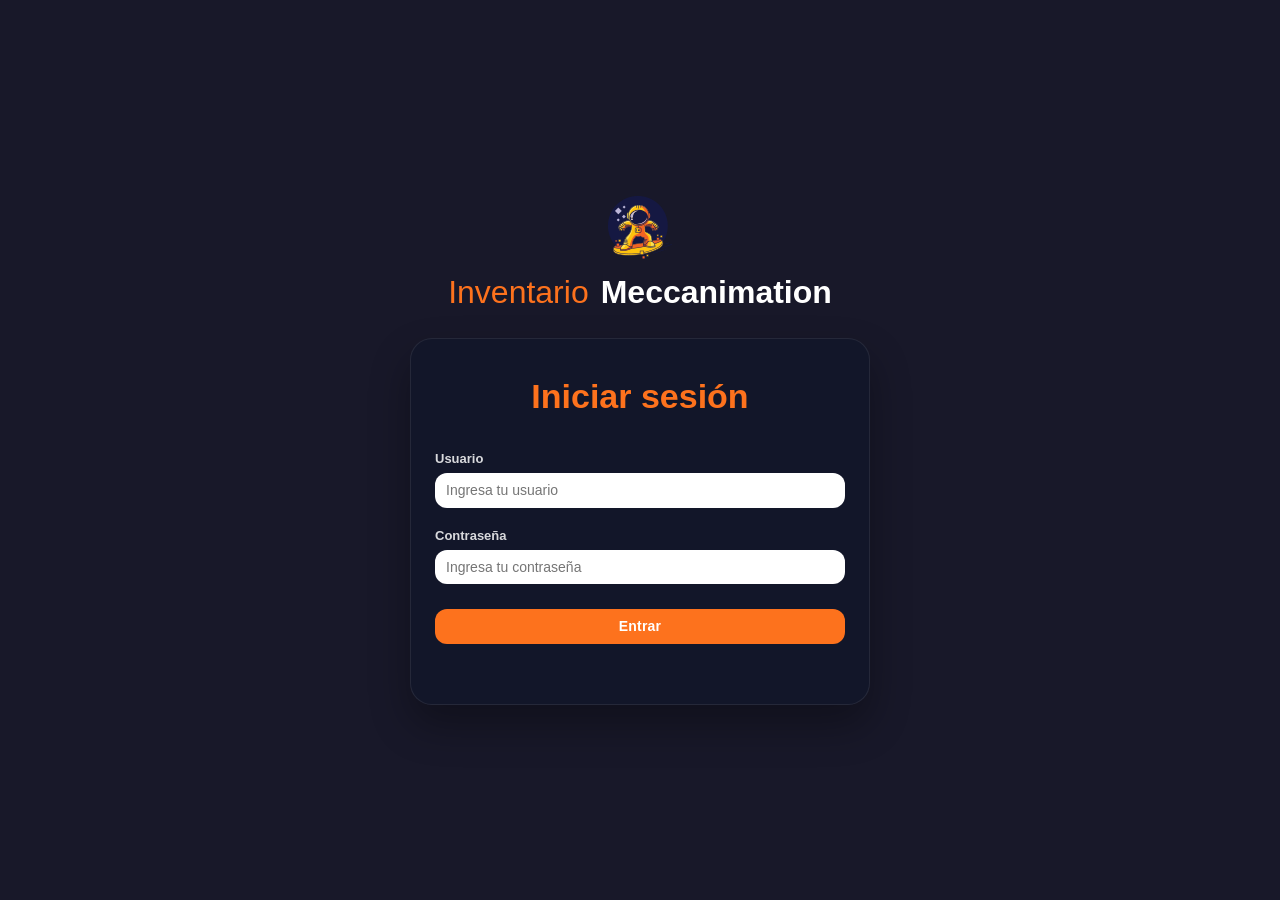
==== src/main/resources/public/index.html @ fa017c7d "sofhr" ====
<!DOCTYPE html>
<html lang="es">

<head>
    <meta charset="UTF-8">
    <meta name="viewport" content="width=device-width, initial-scale=1.0">
    <title>Inventario Meccanimation</title>
    <link rel="icon" type="image/png" href="css/img/favicon.png">


    <link rel="stylesheet" href="css/style.css">
    <link rel="stylesheet" href="css/normalize.css">
</head>

<body>

    <header class="cabecera">
        <h1>Inventario Meccanimation</h1>
    </header>
      <div class="usuario-info">
        <span id="usuario-saludo"></span>
        <button id="btn-logout" class="btn-eliminar">Cerrar sesion</button>
    </div>
</header>

    <!-- menu de inicio -->
<div id="vista-menu" class="vista">
    <h2>¿Que vamos a hacer?</h2>
    <div class="menu-opciones">
        <button class="nav-btn" onclick="cambiarVista('vista-inventario')"> Ver Inventario</button>
        <button class="nav-btn" onclick="cambiarVista('vista-auditoria')"> Hacer Inventario</button>
    </div>
</div>

<!-- boton para volver al menu, visible dentro de las otras vistas -->
<button id="btn-volver-menu" class="btn-volver oculto" onclick="cambiarVista('vista-menu')"> Menu</button>

    <div class="seccion-logo">
        <img src="css/img/favicon.png" alt="logo">
    </div>


 <div id="vista-inventario" class="vista oculto">

    <div class="seccion-acciones">
        <button id="btn-abrir-modal" class="btn-guardar">+ Agregar Producto</button>
    </div>

    <div class="seccion-busqueda"> 
    <input type="text" id="buscarProducto" placeholder="Buscar por código, nombre o categoría...">
</div>

    <div class="seccion-tabla">
        <h2>Inventario</h2>

        <table class="tabla-inventario">
            <thead>
                <tr>
                    <th>Codigo</th>
                    <th>Categoria</th>
                    <th>Nombre</th>
                    <th>Precio</th>
                    <th>Descripcion</th>
                    <th>Observaciones</th>
                    <th>Fecha de compra</th>
                    <th>Acciones</th>
                
                </tr>
            </thead>
            <tbody id="tabla-items"></tbody>
        </table>
    </div>
 </div>
 
<div id="vista-auditoria" class="vista oculto">
    <h2>Hacer Inventario</h2>

    <!-- resumen y tabla del ultimo conteo guardado en la base de datos -->
    <div class="ultimo-conteo-contenedor">
        <h3>Ultimo inventario realizado</h3>
        <p id="ultimo-conteo-texto" class="contador-texto"></p>

        <div class="auditoria-tabla-wrap">
            <table class="tabla-inventario">
                <thead>
                    <tr><th>Fecha</th><th>Codigo</th><th>Nombre</th><th>Estado</th></tr>
                </thead>
                <tbody id="tabla-ultimo-conteo"></tbody>
            </table>
        </div>
    </div>

    <button id="btn-iniciar-inventario" class="btn-guardar" onclick="iniciarInventario()">Iniciar Inventario</button>

    <div id="contador-contenedor" class="oculto">
    <p id="contador-texto" class="contador-texto">0 de 0 productos</p>

    <div class="escaner-contenedor">
        <input type="text" id="inputEscaner" placeholder="Escanea el código de barras aquí...">
    </div>

    <p id="escaner-mensaje" class="escaner-mensaje"></p>

    <button id="btn-finalizar-inventario" class="btn-eliminar" onclick = finalizarInventario()>Finalizar Inventario</button>

    <div class="auditoria-resultados">

        <div class="auditoria-columna">
            <h3>Escaneados (<span id="contador-escaneados">0</span>)</h3>
            <div class="auditoria-tabla-wrap">
                <table class="tabla-inventario">
                    <thead>
                        <tr><th>Código</th><th>Nombre</th></tr>
                    </thead>
                    <tbody id="tabla-escaneados"></tbody>
                </table>
            </div>
        </div>

        <div class="auditoria-columna">
            <h3>Faltantes (<span id="contador-faltantes">0</span>)</h3>
            <div class="auditoria-tabla-wrap">
                <table class="tabla-inventario">
                    <thead>
                        <tr><th>Código</th><th>Nombre</th></tr>
                    </thead>
                    <tbody id="tabla-faltantes"></tbody>
                </table>
            </div>
        </div>
    </div>
</div>
</div>

    <!-- modal con el formulario de agregar/editar producto -->
    <div id="modal-form" class="modal oculto">
        <div class="modal-contenido">
            <button class="modal-cerrar" onclick="cerrarFormulario()">&times;</button>
            <h2 id="form-titulo">Agregar Producto</h2>

            <form id="form-item" enctype="multipart/form-data">
                <input type="hidden" id="itemId">

                <div class="campo">
                    <label>Codigo:</label>
                    <input type="text" id="codigoInventario" required>
                </div>

                <div class="campo">
                    <label>Categoría:</label>
                    <select id="idCategoria" required></select>
                </div>

                <div class="campo">
                    <label>Nombre:</label>
                    <input type="text" id="nombre" required>
                </div>

                <div class="campo">
                    <label>Marca:</label>
                    <input type="text" id="marca">
                </div>

                <div class="campo">
                    <label>Modelo:</label>
                    <input type="text" id="modelo">
                </div>

                <div class="campo">
                    <label>Descripcion:</label>
                    <input type="text" id="descripcion">
                </div>

                <div class="campo">
                    <label>Precio unitario:</label>
                    <input type="number" min="0" id="precioUnitario" step="0.01" required>
                </div>


                <div class="campo">
                    <label>Fecha de compra:</label>
                    <input type="date" id="fechaCompra">
                </div>

                <div class="campo">
                    <label>Observaciones:</label>
                    <input type="text" id="notas">
                </div>

                <div class="campo">
                    <label>Imagen del producto:</label>
                    <input type="file" id="imagenProducto" accept="image/*">
                </div>

                <button type="submit" class="btn-guardar">Guardar</button>
            </form>
        </div>
    </div>

    <!-- modal para ver la imagen del producto -->
    <div id="modal-detalle" class="modal oculto">
        <div class="modal-contenido modal-imagen-contenido">
            <button class="modal-cerrar" onclick="cerrarDetalle()">&times;</button>
            <img id="detalle-imagen" src="" alt="Imagen del producto">
        </div>
    </div>

    <!-- modal para gestionar las unidades individuales de un producto -->
    <div id="modal-unidades" class="modal oculto">
        <div class="modal-contenido">
            <button class="modal-cerrar" onclick="cerrarUnidades()">&times;</button>
            <h3 id="unidades-titulo">Unidades</h3>

            <form id="form-unidad">
                <input type="hidden" id="unidadProductoId">
                <div class="campo">
                    <label>Codigo de unidad (ej: numero de serie):</label>
                    <input type="text" id="codigoUnidad" required>
                </div>
                <button type="submit" class="btn-guardar">+ Agregar unidad</button>
            </form>

 <div class="unidades-tabla">
    <table class="tabla-inventario">
        <thead>
            <tr>
                <th>Codigo</th>
                <th>Estado</th>
                <th>Acciones</th>
            </tr>
        </thead>
        <tbody id="tabla-unidades"></tbody>
    </table>
</div>
    </div>
    </div>

    <!-- modal para crear una categoria nueva -->
    <div id="modal-categoria" class="modal oculto">
        <div class="modal-contenido">
            <button class="modal-cerrar" onclick="cancelarNuevaCategoria()">&times;</button>
            <h3>Nueva categoría</h3>

            <form id="form-categoria">
                <div class="campo">
                    <label>Nombre de la categoria:</label>
                    <input type="text" id="nombreNuevaCategoria" required autofocus>
                </div>
                <button type="submit" class="btn-guardar">Agregar</button>
            </form>
        </div>
    </div>

    <!-- modal de confirmacion, reemplaza el confirm  nativo del navegador -->
    <div id="modal-confirmacion" class="modal oculto">
        <div class="modal-contenido modal-confirmacion-contenido">
            <p id="confirmacion-mensaje">¿seguro?</p>
            <div class="confirmacion-botones">
                <button id="confirmacion-cancelar" class="btn-cancelar">Cancelar</button>
                <button id="confirmacion-aceptar" class="btn-eliminar">Eliminar</button>
            </div>
        </div>
    </div>

    <!-- modal de mensaje, para finalizar el inventario-->

<div id="modal-resumen" class="modal oculto">
    <div class="modal-contenido">
        <button class="modal-cerrar" onclick="cerrarResumen()">&times;</button>
        <h3>Resumen del Inventario</h3>

        <p id="resumen-texto" class="contador-texto"></p>

        <div id="resumen-faltantes-contenedor">
            <h4>Productos faltantes:</h4>
            <ul id="resumen-lista-faltantes"></ul>
        </div>

        <button class="btn-guardar" onclick="cerrarResumen()">Aceptar</button>
    </div>
</div>

    <script src="js/app.js"></script>
</body>
</html>
---- src/main/resources/public/css/style.css ----
/* variables globales */
:root {
 --blanco: #FFFFFF;
 --gris: #EEE;
 --negro: #000000;
 --naranja: #FD721D;
 --naranja-hover: #FF9500;
 --azul-claro: #3D456B;
 --azul-oscuro: #181829;
 --azul-transparente: rgba(40, 45, 70, 0.22);
 --fuente-principal: 'Segoe UI', Tahoma, Geneva, Verdana, sans-serif;
 --rojo: #E74C3C;
 --rojo-hover: #C0392B;
}

/* base y reset */
html {
 box-sizing: border-box;
 font-size: 62.5%;
 scroll-behavior: smooth;
 scroll-padding-top: 9rem;
}
*, *:before, *:after {
 box-sizing: inherit;
}
body {
 font-family: var(--fuente-principal);
 font-size: 1.6rem;
 line-height: 1.6;
 color: var(--blanco);
 background: var(--azul-oscuro);
 text-align: center;
 margin: 0;
 padding: 0 2rem 4rem;
}
h2 {
 font-size: 3.2rem;
 color: var(--naranja);
 margin-bottom: 20px;
 text-align: center;
}

.login-pagina {
 min-height: 100vh;
 display: grid;
 place-items: center;
 background: var(--azul-oscuro);
 padding: 2rem;
}

.login-shell {
 width: min(100%, 46rem);
}

.login-branding {
 display: flex;
 align-items: center;
 justify-content: center;
 gap: 1.2rem;
 margin-bottom: 2rem;
}

.inventario-login {
 margin: 0;
  font-size: clamp(2.2rem, 3vw, 3.2rem);
 color: var(--naranja);
}

.login-branding h1 {
 margin: 0;
 font-size: clamp(2.2rem, 3vw, 3.2rem);
 color: var(--blanco);
}

.login-campos {
 background: rgba(18, 23, 42, 0.9);
 border: 1px solid rgba(255,255,255,0.08);
 border-radius: 2.2rem;
 box-shadow: 0 2rem 4rem rgba(0,0,0,0.32);
 padding: 3rem 2.4rem 2.2rem;
}

.login-campos h2 {
 margin: 0 0 2.5rem;
 font-size: clamp(2.6rem, 4vw, 3.4rem);
}

.login-form {
 display: flex;
 flex-direction: column;
 gap: 1.8rem;
 padding: 0;
}

.login-campo {
 width: 100%;
}

.login-campo label {
 font-size: 1.4rem;
 color: rgba(255,255,255,0.84);
 margin-bottom: 0.8rem;
}

.login-campo input {
 width: 100%;
 min-width: 0;
 padding: 1.2rem 1.4rem;
 border-radius: 1.2rem;
 border: 1px solid rgba(255,255,255,0.12);
 background: rgba(255,255,255,0.95);
 color: var(--negro);
 font-size: 1.5rem;
 box-shadow: inset 0 0 0 1px rgba(255,255,255,0.3);
}

.login-campo input:focus {
 outline: none;
 border-color: rgba(253, 114, 29, 0.8);
 box-shadow: 0 0 0 0.35rem rgba(253, 114, 29, 0.18);
}

.login-btn {
 width: 100%;
 border-radius: 1.2rem;
 padding: 1.2rem 1.8rem;
 margin-top: 0.7rem;
 font-size: 1.6rem;
 letter-spacing: 0.02rem;
}

.login-error {
 min-height: 2.2rem;
 margin: 1.6rem 0 0;
 color: #ff9a9a;
 font-weight: 600;
}

/* cabecera */
.cabecera h1 {
 font-size: 4.8rem;
 padding-top: 3rem;
 margin-bottom: 0.5rem;
}

/* logo */
.seccion-logo {
 margin: 2rem 0;
}
.seccion-logo img {
 width: 8rem;
 height: auto;
}

/* menu de navegacion (SPA) */
.menu-navegacion {
 display: flex;
 justify-content: center;
 gap: 1.5rem;
 padding: 2rem 0 1rem;
 background: var(--azul-oscuro);
}
.nav-btn {
 font-family: var(--fuente-principal);
 font-size: 1.5rem;
 font-weight: bold;
 padding: 1rem 2rem;
 border: 2px solid transparent;
 border-radius: 2rem;
 cursor: pointer;
 background: var(--azul-claro);
 color: var(--blanco);
 transition: border-color 0.2s ease, background 0.2s ease;
}
.nav-btn:hover {
 border-color: var(--naranja);
}
.nav-btn.activo {
 border-color: var(--naranja);
 background: var(--naranja);
}

/* menu de inicio */
#vista-menu {
 max-width: 60rem;
 margin: 4rem auto;
 text-align: center;
}
.menu-opciones {
 display: flex;
 justify-content: center;
 gap: 2rem;
 margin-top: 3rem;
}
.menu-opciones .nav-btn {
 font-size: 1.8rem;
 padding: 2rem 3rem;
}

.btn-volver {
 position: fixed;
 top: 2rem;
 left: 2rem;
 font-family: var(--fuente-principal);
 font-size: 1.3rem;
 font-weight: bold;
 padding: 0.8rem 1.6rem;
 border: 2px solid var(--naranja);
 border-radius: 2rem;
 cursor: pointer;
 background: var(--azul-oscuro);
 color: var(--blanco);
 z-index: 50;
}
.btn-volver:hover {
 background: var(--naranja);
}

/* seccion del formulario */
.seccion-formulario {
 margin: 0 2rem;
}
.seccion-formulario form {
 padding: 2.5rem 2rem;
 display: flex;
 flex-wrap: wrap;
 gap: 1.5rem;
 align-items: flex-end;
 justify-content: center;
}
.campo {
 display: flex;
 flex-direction: column;
 text-align: left;
}
.campo label {
 font-size: 1.3rem;
 margin-bottom: 0.4rem;
 font-weight: bold;
}
.campo input {
 font-family: var(--fuente-principal);
 font-size: 1.4rem;
 padding: 0.8rem 1rem;
 background: var(--blanco);
 color: var(--negro);
 min-width: 14rem;
}

/* modal de unidades: separa el input y el boton de la tabla de abajo */
#form-unidad .campo {
 margin-bottom: 1.5rem;
}
#form-unidad .btn-guardar {
 margin-bottom: 2.5rem;
 border-radius: 2rem;
 display: inline-block;
}

/* botones */
.btn-guardar {
 font-family: var(--fuente-principal);
 font-size: 1.4rem;
 font-weight: bold;
 padding: 0.9rem 1.8rem;
 border: none;
 cursor: pointer;
 background: var(--naranja);
 color: var(--blanco);
}
.btn-guardar:hover {
 background: var(--naranja-hover);
}

.btn-editar,
.btn-eliminar,
.btn-detalle {
 font-size: 1.2rem;
 padding: 0.6rem 1.2rem;
 border: none;
 border-radius: 2rem;
 cursor: pointer;
 transition: background 0.2s ease;
}

/* boton de editar */
.btn-editar {
 background: var(--naranja);
 color: var(--blanco);
}
.btn-editar:hover {
 background: var(--naranja-hover);
}

/* boton de eliminar */
.btn-eliminar {
 background: var(--rojo);
 color: var(--blanco);
}
.btn-eliminar:hover {
 background: var(--rojo-hover);
}

/* boton de detalle */
.btn-detalle {
 color: var(--blanco);
 background: var(--naranja);
}
.btn-detalle:hover {
 background: var(--naranja-hover);
 color: var(--blanco);
}

.btn-cancelar {
 font-family: var(--fuente-principal);
 font-size: 1.4rem;
 font-weight: bold;
 padding: 0.9rem 1.8rem;
 border: 2px solid var(--gris);
 border-radius: 2rem;
 cursor: pointer;
 background: transparent;
 color: var(--blanco);
}
.btn-cancelar:hover {
 background: var(--azul-transparente);
}

/* barra de busqueda */
.seccion-busqueda {
 max-width: 70rem;
 margin: 2rem auto 2.5rem;
}
.seccion-busqueda input {
 width: 100%;
 font-family: var(--fuente-principal);
 font-size: 1.4rem;
 padding: 1rem 1.5rem;
 background: var(--azul-claro);
 color: var(--blanco);
 border: 2px solid var(--naranja);
 border-radius: 2rem;
 outline: none;
}
.seccion-busqueda input::placeholder {
 color: var(--gris);
 opacity: 0.6;
}
.seccion-busqueda input:focus {
 border-color: var(--naranja-hover);
}

/* seccion tabla */
.seccion-tabla {
 margin: 0 0 0;
}
.tabla-inventario {
 width: 100%;
 border-collapse: collapse;
 background: var(--azul-claro);
 border-radius: 2rem;
 overflow: hidden;
}
.tabla-inventario th,
.tabla-inventario td {
 padding: 1.2rem 1.5rem;
 text-align: left;
}
.tabla-inventario th {
 background-color: var(--naranja);
 color: var(--blanco);
 font-size: 1.4rem;
 text-transform: uppercase;
}
.tabla-inventario tbody tr:hover {
 background: var(--azul-transparente);
}
.tabla-inventario tbody tr:last-child td {
 border-bottom: none;
}

/* select de estado de unidad, con color segun el valor */
.select-estado {
 font-family: var(--fuente-principal);
 font-size: 1.3rem;
 font-weight: bold;
 padding: 0.6rem 1.2rem;
 border: none;
 border-radius: 2rem;
 cursor: pointer;
 color: var(--blanco);
 outline: none;
 appearance: none;
 -webkit-appearance: none;
 background-repeat: no-repeat;
 background-position: right 1rem center;
 background-size: 1.2rem;
 padding-right: 3rem;
 /* flechita blanca dibujada con SVG, para reemplazar la del navegador */
 background-image: url("data:image/svg+xml;utf8,<svg xmlns='http://www.w3.org/2000/svg' viewBox='0 0 24 24' fill='white'><path d='M7 10l5 5 5-5z'/></svg>");
}
.select-estado option {
 color: var(--negro);
 background: var(--blanco);
}
.estado-disponible {
 background: #2ecc71; /* verde */
}
.estado-asignado {
 background: var(--naranja);
}
.estado-dañado {
 background: var(--rojo);
}
.estado-baja {
 background: #555b70; /* gris azulado, apagado a proposito */
}

/* modal del detalle */
.modal {
 position: fixed;
 top: 0; left: 0;
 width: 100%; height: 100%;
 background: rgba(0,0,0,0.6);
 display: flex;
 align-items: center;
 justify-content: center;
 z-index: 100;
}
.modal.oculto {
 display: none;
}
.modal-contenido {
 background: var(--azul-claro);
 border-radius: 1rem;
 padding: 2.5rem;
 max-width: 500px;
 width: 90%;
 text-align: left;
 position: relative;
 max-height: 85vh;
 overflow-y: auto; /* por si el contenido es mas alto que la pantalla */
}
.modal-contenido h3 {
 color: var(--blanco);
 margin-top: 0;
}
.modal-contenido img {
 max-height: 200px;
 margin: 1rem auto;
 border-radius: 0.5rem;
}
.modal-cerrar {
 position: absolute;
 top: 1rem; right: 1.5rem;
 background: transparent;
 color: var(--blanco);
 font-size: 2.4rem;
 border: none;
 cursor: pointer;
 padding: 0;
}

/* modal: ver imagen del producto */
#modal-detalle .modal-imagen-contenido {
 width: auto;
 max-width: 90vw;
 max-height: 90vh;
 padding: 3.5rem 2rem 2rem;
 overflow: visible;
}
#modal-detalle .modal-imagen-contenido img {
 display: block;
 max-width: calc(90vw - 4rem);
 max-height: calc(90vh - 6rem);
 margin: 0 auto;
 object-fit: contain;
}

/* modal: unidades individuales, tabla con scroll propio */
#modal-unidades .unidades-tabla {
 max-height: 40vh;
 overflow-y: auto;
 border-radius: 2rem;
}
#modal-unidades .tabla-inventario thead th {
 position: sticky;
 top: 0;
 z-index: 1;
}

/* modal de confirmacion */
.modal-confirmacion-contenido {
 max-width: 380px;
 text-align: center;
}
.modal-confirmacion-contenido p {
 font-size: 1.6rem;
 margin: 0 0 2rem;
}
.modal-confirmacion-contenido .btn-eliminar {
 border-radius: 2rem;
 padding: 0.9rem 1.8rem;
}
.confirmacion-botones {
 display: flex;
 gap: 1.5rem;
 justify-content: center;
}

/* modal: resumen de auditoria */
#resumen-faltantes-contenedor h4 {
 color: var(--blanco);
 margin-bottom: 0.8rem;
}
#resumen-lista-faltantes {
 max-height: 20rem;
 overflow-y: auto;
 margin: 0 0 2rem;
 padding-left: 2rem;
}
#resumen-lista-faltantes li {
 margin-bottom: 0.5rem;
}

/* auditoria de inventario (escaner) */
#vista-auditoria {
 max-width: 60rem;
 margin: 5rem auto;
 text-align: center;
}
.escaner-contenedor {
 margin-top: 3rem;
}
#inputEscaner {
 width: 100%;
 font-family: var(--fuente-principal);
 font-size: 2rem;
 text-align: center;
 padding: 2rem;
 border: 3px solid var(--naranja);
 border-radius: 1.5rem;
 background: var(--azul-claro);
 color: var(--blanco);
 outline: none;
}
#inputEscaner::placeholder {
 color: var(--gris);
 opacity: 0.6;
}
#inputEscaner:focus {
 border-color: var(--naranja-hover);
 box-shadow: 0 0 0 0.4rem rgba(253, 114, 29, 0.25);
}

.contador-texto {
 font-size: 2rem;
 font-weight: bold;
 color: var(--naranja);
 margin: 3rem 0 1rem;
}

.escaner-mensaje {
 font-size: 1.4rem;
 margin-top: 1.5rem;
 min-height: 2.2rem;
}
.escaner-mensaje.ok {
 color: #2ecc71;
}
.escaner-mensaje.error {
 color: var(--rojo);
}
.escaner-mensaje.repetido {
 color: var(--naranja);
}

.auditoria-resultados {
 display: flex;
 gap: 2rem;
 margin-top: 3rem;
 text-align: left;
}
.auditoria-columna {
 flex: 1;
 min-width: 0;
}
.auditoria-columna h3 {
 color: var(--naranja);
 font-size: 1.6rem;
 margin-bottom: 1rem;
}
.auditoria-tabla-wrap {
 max-height: 35rem;
 overflow-y: auto;
 border-radius: 1.5rem;
}

/* utilidades */
.oculto {
 display: none;
}

/* responsive tablets */
@media (max-width: 768px) {

 body {
 padding: 0 1rem 3rem;
 }

 .cabecera h1 {
 font-size: 3.2rem;
 padding-top: 2rem;
 }

 h2 {
 font-size: 2.4rem;
 }

 .seccion-logo img {
 max-width: 8rem;
 }

 /* la tabla se desborda en horizontal en vez de aplastar columnas */
 .seccion-tabla {
 overflow-x: auto;
 -webkit-overflow-scrolling: touch;
 }

 .tabla-inventario {
 min-width: 70rem; /* fuerza el scroll en vez de comprimir el contenido */
 }

 .tabla-inventario th,
 .tabla-inventario td {
 padding: 1rem;
 font-size: 1.3rem;
 }

 /* el formulario de producto pasa de fila a columna */
 .seccion-formulario form,
 #form-item {
 flex-direction: column;
 align-items: stretch;
 }

 .campo input,
 .campo select {
 min-width: 0;
 width: 100%;
 }

 .modal-contenido {
 max-width: 90%;
 padding: 2rem;
 }

 /* la auditoria pasa de 2 columnas a 1 */
 .auditoria-resultados {
 flex-direction: column;
 }
}

/* responsive celulares */
@media (max-width: 480px) {

 .cabecera h1 {
 font-size: 2.4rem;
 }

 .btn-guardar {
 width: 100%;
 }

 .seccion-busqueda input {
 font-size: 1.3rem;
 padding: 0.8rem 1.2rem;
 }

 /* los botones de acciones se apilan en vez de quedar en fila */
 .tabla-inventario td:last-child {
 display: flex;
 flex-direction: column;
 gap: 0.6rem;
 }

 .btn-editar,
 .btn-eliminar,
 .btn-detalle {
 width: 100%;
 text-align: center;
 }

 .modal-contenido {
 width: 95%;
 padding: 1.5rem;
 max-height: 85vh;
 overflow-y: auto; /* por si el formulario es mas alto que la pantalla */
 }

 .modal-contenido img {
 max-height: 140px;
 }
}
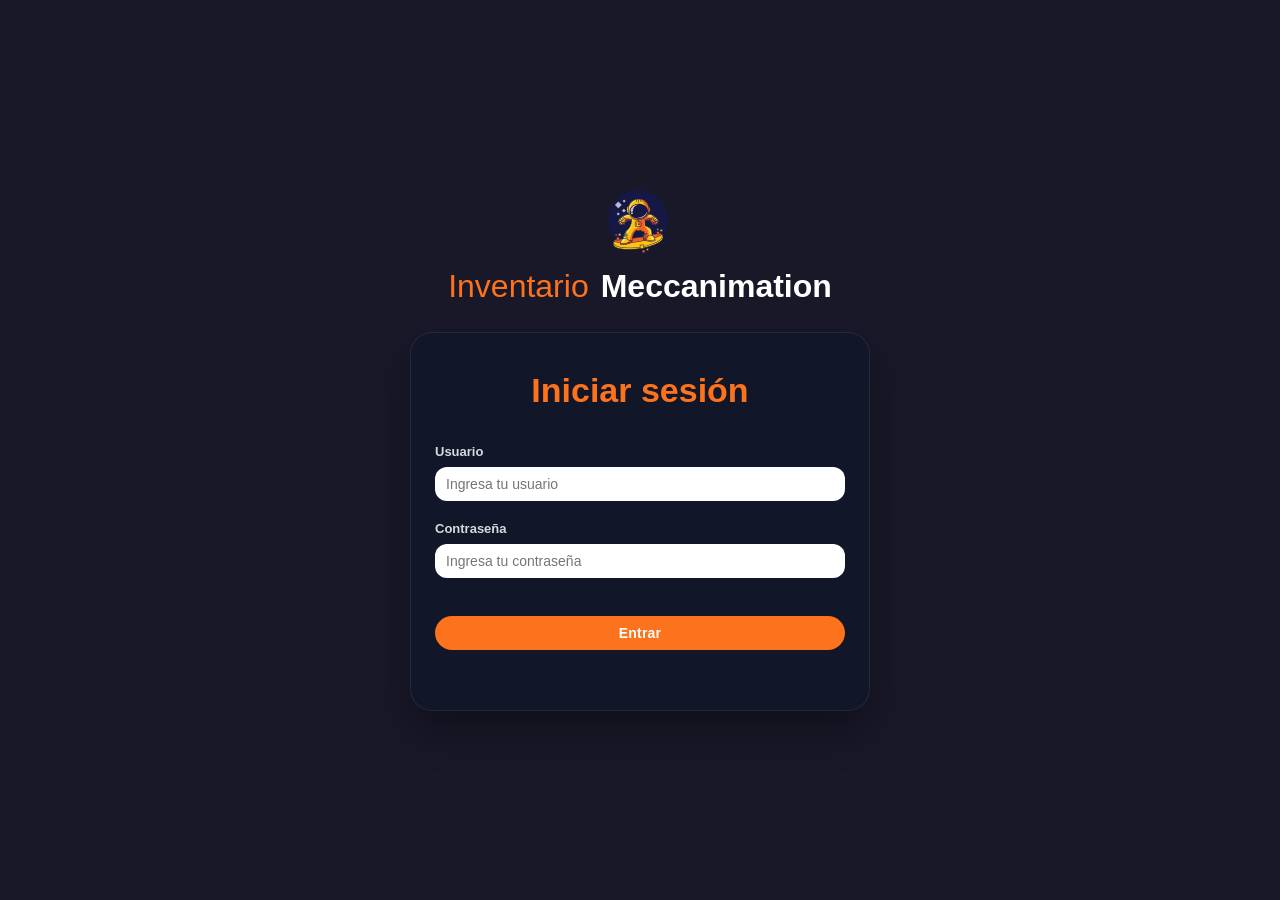
==== commit e73659b2: "arreglar css y pulir styles" ====
--- a/src/main/resources/public/index.html
+++ b/src/main/resources/public/index.html
@@ -7,130 +7,146 @@
     <title>Inventario Meccanimation</title>
     <link rel="icon" type="image/png" href="css/img/favicon.png">
 
-
+    <!-- normalize primero, para que style.css pueda sobrescribirlo -->
+    <link rel="stylesheet" href="css/normalize.css">
     <link rel="stylesheet" href="css/style.css">
-    <link rel="stylesheet" href="css/normalize.css">
 </head>
 
 <body>
 
     <header class="cabecera">
-        <h1>Inventario Meccanimation</h1>
+        <h1>Inventario de Activos</h1>
+        <div class="usuario-info">
+            <span id="usuario-saludo"></span>
+            <button id="btn-logout" class="btn-volver btn-logout">Salir</button>
+        </div>
     </header>
-      <div class="usuario-info">
-        <span id="usuario-saludo"></span>
-        <button id="btn-logout" class="btn-eliminar">Cerrar sesion</button>
-    </div>
-</header>
 
     <!-- menu de inicio -->
-<div id="vista-menu" class="vista">
-    <h2>¿Que vamos a hacer?</h2>
-    <div class="menu-opciones">
-        <button class="nav-btn" onclick="cambiarVista('vista-inventario')"> Ver Inventario</button>
-        <button class="nav-btn" onclick="cambiarVista('vista-auditoria')"> Hacer Inventario</button>
-    </div>
-</div>
-
-<!-- boton para volver al menu, visible dentro de las otras vistas -->
-<button id="btn-volver-menu" class="btn-volver oculto" onclick="cambiarVista('vista-menu')"> Menu</button>
-
-    <div class="seccion-logo">
-        <img src="css/img/favicon.png" alt="logo">
-    </div>
-
-
- <div id="vista-inventario" class="vista oculto">
-
-    <div class="seccion-acciones">
-        <button id="btn-abrir-modal" class="btn-guardar">+ Agregar Producto</button>
-    </div>
-
-    <div class="seccion-busqueda"> 
-    <input type="text" id="buscarProducto" placeholder="Buscar por código, nombre o categoría...">
-</div>
-
-    <div class="seccion-tabla">
-        <h2>Inventario</h2>
-
-        <table class="tabla-inventario">
-            <thead>
-                <tr>
-                    <th>Codigo</th>
-                    <th>Categoria</th>
-                    <th>Nombre</th>
-                    <th>Precio</th>
-                    <th>Descripcion</th>
-                    <th>Observaciones</th>
-                    <th>Fecha de compra</th>
-                    <th>Acciones</th>
-                
-                </tr>
-            </thead>
-            <tbody id="tabla-items"></tbody>
-        </table>
-    </div>
- </div>
- 
-<div id="vista-auditoria" class="vista oculto">
-    <h2>Hacer Inventario</h2>
-
-    <!-- resumen y tabla del ultimo conteo guardado en la base de datos -->
-    <div class="ultimo-conteo-contenedor">
-        <h3>Ultimo inventario realizado</h3>
-        <p id="ultimo-conteo-texto" class="contador-texto"></p>
+    <div id="vista-menu" class="vista">
+        <div class="seccion-logo">
+            <img src="css/img/favicon.png" alt="logo">
+        </div>
+        <h2>¿Qué vamos a hacer?</h2>
+        <div class="menu-opciones">
+            <button class="nav-btn" onclick="cambiarVista('vista-inventario')">Ver Inventario</button>
+            <button class="nav-btn" onclick="cambiarVista('vista-auditoria')">Hacer Inventario</button>
+            <button class="nav-btn" onclick="cambiarVista('vista-historial')">Historial de Conteos</button>
+        </div>
+    </div>
+
+    <!-- boton para volver al menu, visible dentro de las otras vistas -->
+    <button id="btn-volver-menu" class="btn-volver oculto" onclick="cambiarVista('vista-menu')">Menú</button>
+
+    <!-- vista: inventario (lista de productos) -->
+    <div id="vista-inventario" class="vista oculto">
+
+        <div class="seccion-acciones">
+            <button id="btn-abrir-modal" class="btn-guardar">+ Agregar Producto</button>
+            <!-- descarga todo el inventario en Excel (ruta /api/inventario/excel en ExportRoutes) -->
+            <button type="button" class="btn-guardar"
+                    onclick="window.location.href='/api/inventario/excel'">Descargar Excel</button>
+        </div>
+
+        <div class="seccion-busqueda">
+            <input type="text" id="buscarProducto" placeholder="Buscar por código, nombre o categoría...">
+        </div>
+
+        <div class="seccion-tabla">
+            <table class="tabla-inventario">
+                <thead>
+                    <tr>
+                        <th>Código</th>
+                        <th>Categoría</th>
+                        <th>Nombre</th>
+                        <th>Precio</th>
+                        <th>Descripción</th>
+                        <th>Observaciones</th>
+                        <th>Fecha de compra</th>
+                        <th>Acciones</th>
+                    </tr>
+                </thead>
+                <tbody id="tabla-items"></tbody>
+            </table>
+        </div>
+    </div>
+
+    <!-- vista: hacer inventario (escaner) -->
+    <div id="vista-auditoria" class="vista oculto">
+        <h2>Hacer Inventario</h2>
+
+        <!-- resumen y tabla del ultimo conteo guardado en la base de datos -->
+        <div class="ultimo-conteo-contenedor">
+            <h3>Último inventario realizado</h3>
+            <p id="ultimo-conteo-texto" class="contador-texto"></p>
+
+            <div class="auditoria-tabla-wrap">
+                <table class="tabla-inventario">
+                    <thead>
+                        <tr><th>Fecha</th><th>Código</th><th>Nombre</th><th>Estado</th></tr>
+                    </thead>
+                    <tbody id="tabla-ultimo-conteo"></tbody>
+                </table>
+            </div>
+        </div>
+
+        <button id="btn-iniciar-inventario" class="btn-guardar" onclick="iniciarInventario()">Iniciar Inventario</button>
+
+        <div id="contador-contenedor" class="oculto">
+            <p id="contador-texto" class="contador-texto">0 de 0 productos</p>
+
+            <div class="escaner-contenedor">
+                <input type="text" id="inputEscaner" placeholder="Escanea el código de barras aquí...">
+            </div>
+
+            <p id="escaner-mensaje" class="escaner-mensaje"></p>
+
+            <button id="btn-finalizar-inventario" class="btn-eliminar" onclick="finalizarInventario()">Finalizar Inventario</button>
+
+            <div class="auditoria-resultados">
+
+                <div class="auditoria-columna">
+                    <h3>Escaneados (<span id="contador-escaneados">0</span>)</h3>
+                    <div class="auditoria-tabla-wrap">
+                        <table class="tabla-inventario">
+                            <thead>
+                                <!-- la tercera columna es para el boton "Quitar" -->
+                                <tr><th>Código</th><th>Nombre</th><th></th></tr>
+                            </thead>
+                            <tbody id="tabla-escaneados"></tbody>
+                        </table>
+                    </div>
+                </div>
+
+                <div class="auditoria-columna">
+                    <h3>Faltantes (<span id="contador-faltantes">0</span>)</h3>
+                    <div class="auditoria-tabla-wrap">
+                        <table class="tabla-inventario">
+                            <thead>
+                                <tr><th>Código</th><th>Nombre</th></tr>
+                            </thead>
+                            <tbody id="tabla-faltantes"></tbody>
+                        </table>
+                    </div>
+                </div>
+
+            </div>
+        </div>
+    </div>
+
+    <!-- vista: historial de todos los conteos guardados -->
+    <div id="vista-historial" class="vista oculto">
+        <h2>Historial de Conteos</h2>
 
         <div class="auditoria-tabla-wrap">
             <table class="tabla-inventario">
                 <thead>
-                    <tr><th>Fecha</th><th>Codigo</th><th>Nombre</th><th>Estado</th></tr>
+                    <tr><th>Fecha</th><th>Resultado</th><th>Acciones</th></tr>
                 </thead>
-                <tbody id="tabla-ultimo-conteo"></tbody>
+                <tbody id="tabla-historial"></tbody>
             </table>
         </div>
     </div>
-
-    <button id="btn-iniciar-inventario" class="btn-guardar" onclick="iniciarInventario()">Iniciar Inventario</button>
-
-    <div id="contador-contenedor" class="oculto">
-    <p id="contador-texto" class="contador-texto">0 de 0 productos</p>
-
-    <div class="escaner-contenedor">
-        <input type="text" id="inputEscaner" placeholder="Escanea el código de barras aquí...">
-    </div>
-
-    <p id="escaner-mensaje" class="escaner-mensaje"></p>
-
-    <button id="btn-finalizar-inventario" class="btn-eliminar" onclick = finalizarInventario()>Finalizar Inventario</button>
-
-    <div class="auditoria-resultados">
-
-        <div class="auditoria-columna">
-            <h3>Escaneados (<span id="contador-escaneados">0</span>)</h3>
-            <div class="auditoria-tabla-wrap">
-                <table class="tabla-inventario">
-                    <thead>
-                        <tr><th>Código</th><th>Nombre</th></tr>
-                    </thead>
-                    <tbody id="tabla-escaneados"></tbody>
-                </table>
-            </div>
-        </div>
-
-        <div class="auditoria-columna">
-            <h3>Faltantes (<span id="contador-faltantes">0</span>)</h3>
-            <div class="auditoria-tabla-wrap">
-                <table class="tabla-inventario">
-                    <thead>
-                        <tr><th>Código</th><th>Nombre</th></tr>
-                    </thead>
-                    <tbody id="tabla-faltantes"></tbody>
-                </table>
-            </div>
-        </div>
-    </div>
-</div>
-</div>
 
     <!-- modal con el formulario de agregar/editar producto -->
     <div id="modal-form" class="modal oculto">
@@ -142,7 +158,7 @@
                 <input type="hidden" id="itemId">
 
                 <div class="campo">
-                    <label>Codigo:</label>
+                    <label>Código:</label>
                     <input type="text" id="codigoInventario" required>
                 </div>
 
@@ -167,7 +183,7 @@
                 </div>
 
                 <div class="campo">
-                    <label>Descripcion:</label>
+                    <label>Descripción:</label>
                     <input type="text" id="descripcion">
                 </div>
 
@@ -175,7 +191,6 @@
                     <label>Precio unitario:</label>
                     <input type="number" min="0" id="precioUnitario" step="0.01" required>
                 </div>
-
 
                 <div class="campo">
                     <label>Fecha de compra:</label>
@@ -214,32 +229,32 @@
             <form id="form-unidad">
                 <input type="hidden" id="unidadProductoId">
                 <div class="campo">
-                    <label>Codigo de unidad (ej: numero de serie):</label>
+                    <label>Código de unidad (ej: número de serie):</label>
                     <input type="text" id="codigoUnidad" required>
                 </div>
                 <button type="submit" class="btn-guardar">+ Agregar unidad</button>
             </form>
 
- <div class="unidades-tabla">
-    <table class="tabla-inventario">
-        <thead>
-            <tr>
-                <th>Codigo</th>
-                <th>Estado</th>
-                <th>Acciones</th>
-            </tr>
-        </thead>
-        <tbody id="tabla-unidades"></tbody>
-    </table>
-</div>
-    </div>
+            <div class="unidades-tabla">
+                <table class="tabla-inventario">
+                    <thead>
+                        <tr>
+                            <th>Codigo</th>
+                            <th>Estado</th>
+                            <th>Acciones</th>
+                        </tr>
+                    </thead>
+                    <tbody id="tabla-unidades"></tbody>
+                </table>
+            </div>
+        </div>
     </div>
 
     <!-- modal para crear una categoria nueva -->
     <div id="modal-categoria" class="modal oculto">
         <div class="modal-contenido">
             <button class="modal-cerrar" onclick="cancelarNuevaCategoria()">&times;</button>
-            <h3>Nueva categoría</h3>
+            <h3>Nueva categoria</h3>
 
             <form id="form-categoria">
                 <div class="campo">
@@ -251,10 +266,10 @@
         </div>
     </div>
 
-    <!-- modal de confirmacion, reemplaza el confirm  nativo del navegador -->
+    <!-- modal de confirmacion, reemplaza el confirm nativo del navegador -->
     <div id="modal-confirmacion" class="modal oculto">
         <div class="modal-contenido modal-confirmacion-contenido">
-            <p id="confirmacion-mensaje">¿seguro?</p>
+            <p id="confirmacion-mensaje">¿Seguro?</p>
             <div class="confirmacion-botones">
                 <button id="confirmacion-cancelar" class="btn-cancelar">Cancelar</button>
                 <button id="confirmacion-aceptar" class="btn-eliminar">Eliminar</button>
@@ -262,25 +277,40 @@
         </div>
     </div>
 
-    <!-- modal de mensaje, para finalizar el inventario-->
-
-<div id="modal-resumen" class="modal oculto">
-    <div class="modal-contenido">
-        <button class="modal-cerrar" onclick="cerrarResumen()">&times;</button>
-        <h3>Resumen del Inventario</h3>
-
-        <p id="resumen-texto" class="contador-texto"></p>
-
-        <div id="resumen-faltantes-contenedor">
-            <h4>Productos faltantes:</h4>
-            <ul id="resumen-lista-faltantes"></ul>
-        </div>
-
-        <button class="btn-guardar" onclick="cerrarResumen()">Aceptar</button>
-    </div>
-</div>
+    <!-- modal de resumen, para finalizar el inventario -->
+    <div id="modal-resumen" class="modal oculto">
+        <div class="modal-contenido">
+            <button class="modal-cerrar" onclick="cerrarResumen()">&times;</button>
+            <h3>Resumen del Inventario</h3>
+
+            <p id="resumen-texto" class="contador-texto"></p>
+
+            <div id="resumen-faltantes-contenedor">
+                <h4>Productos faltantes:</h4>
+                <ul id="resumen-lista-faltantes"></ul>
+            </div>
+
+            <button class="btn-guardar" onclick="cerrarResumen()">Aceptar</button>
+        </div>
+    </div>
+
+    <!-- modal con el detalle completo de un conteo del historial -->
+    <div id="modal-historial-detalle" class="modal oculto">
+        <div class="modal-contenido">
+            <button class="modal-cerrar" onclick="cerrarHistorialDetalle()">&times;</button>
+            <h3 id="historial-detalle-titulo"></h3>
+
+            <div class="auditoria-tabla-wrap">
+                <table class="tabla-inventario">
+                    <thead>
+                        <tr><th>Codigo</th><th>Nombre</th><th>Estado</th></tr>
+                    </thead>
+                    <tbody id="tabla-historial-detalle"></tbody>
+                </table>
+            </div>
+        </div>
+    </div>
 
     <script src="js/app.js"></script>
 </body>
-</html>
-
+</html>
--- a/src/main/resources/public/css/style.css
+++ b/src/main/resources/public/css/style.css
@@ -145,7 +145,7 @@
 
 /* logo */
 .seccion-logo {
- margin: 2rem 0;
+ margin: 0 0 1rem;
 }
 .seccion-logo img {
  width: 8rem;
@@ -168,7 +168,7 @@
  border: 2px solid transparent;
  border-radius: 2rem;
  cursor: pointer;
- background: var(--azul-claro);
+ background: var(--naranja);
  color: var(--blanco);
  transition: border-color 0.2s ease, background 0.2s ease;
 }
@@ -212,6 +212,10 @@
  color: var(--blanco);
  z-index: 50;
 }
+.btn-logout {
+ left: auto;
+ right: 2rem;
+}
 .btn-volver:hover {
  background: var(--naranja);
 }
@@ -267,6 +271,9 @@
  cursor: pointer;
  background: var(--naranja);
  color: var(--blanco);
+ border-radius: 2rem;
+ margin-top: 2rem;
+ 
 }
 .btn-guardar:hover {
  background: var(--naranja-hover);
@@ -326,6 +333,16 @@
  background: var(--azul-transparente);
 }
 
+/* botones de acciones: en fila, con separacion */
+.acciones-celda {
+ display: flex;
+ flex-wrap: wrap;
+ gap: 0.6rem;
+}
+#vista-inventario .tabla-inventario th:last-child {
+ width: 28rem; /* la columna de acciones necesita mas ancho que las demas */
+}
+
 /* barra de busqueda */
 .seccion-busqueda {
  max-width: 70rem;
@@ -360,6 +377,8 @@
  background: var(--azul-claro);
  border-radius: 2rem;
  overflow: hidden;
+ width: 100%;
+ table-layout: fixed; /* evita que las columnas se compriman demasiado */
 }
 .tabla-inventario th,
 .tabla-inventario td {
@@ -396,8 +415,6 @@
  background-position: right 1rem center;
  background-size: 1.2rem;
  padding-right: 3rem;
- /* flechita blanca dibujada con SVG, para reemplazar la del navegador */
- background-image: url("data:image/svg+xml;utf8,<svg xmlns='http://www.w3.org/2000/svg' viewBox='0 0 24 24' fill='white'><path d='M7 10l5 5 5-5z'/></svg>");
 }
 .select-estado option {
  color: var(--negro);
@@ -476,6 +493,7 @@
  margin: 0 auto;
  object-fit: contain;
 }
+/* */
 
 /* modal: unidades individuales, tabla con scroll propio */
 #modal-unidades .unidades-tabla {
@@ -595,6 +613,88 @@
  overflow-y: auto;
  border-radius: 1.5rem;
 }
+.auditoria-tabla-wrap .tabla-inventario thead th {
+ position: sticky;
+ top: 0;
+ z-index: 1;
+}
+
+/* la vista de auditoria es mas ancha para que quepa el boton "Quitar" */
+#vista-auditoria {
+ max-width: 80rem;
+}
+.auditoria-columna:first-child .tabla-inventario th:last-child,
+.auditoria-columna:first-child .tabla-inventario td:last-child {
+ width: 9rem;
+ text-align: center;
+}
+
+/* historial de conteos */
+#vista-historial .auditoria-tabla-wrap {
+ max-height: none;
+ max-width: 100%;
+ margin-inline: auto;
+ overflow-x: auto;
+ -webkit-overflow-scrolling: touch;
+}
+#vista-historial .tabla-inventario {
+ width: 100%;
+ min-width: 0;
+ max-width: 100rem;
+ margin-inline: auto;
+ table-layout: fixed;
+}
+
+/* las tres columnas centradas */
+#vista-historial .tabla-inventario th,
+#vista-historial .tabla-inventario td {
+ padding: 1.3rem 1.4rem;
+ font-size: 1.5rem;
+ line-height: 1.4;
+ text-align: center;
+ white-space: nowrap;
+}
+
+/* anchos repartidos segun el contenido */
+#vista-historial .tabla-inventario th:first-child,
+#vista-historial .tabla-inventario td:first-child {
+ width: 32%;
+}
+#vista-historial .tabla-inventario th:nth-child(2),
+#vista-historial .tabla-inventario td:nth-child(2) {
+ width: 20%;
+}
+#vista-historial .tabla-inventario th:last-child,
+#vista-historial .tabla-inventario td:last-child {
+ width: 48%;
+ white-space: normal; /* si los botones no caben, bajan a otra linea */
+}
+
+/* botones del historial */
+#vista-historial .btn-detalle:first-of-type {
+ margin-right: 0;
+}
+#vista-historial .btn-detalle {
+ font-size: 1.3rem;
+ padding: 0.7rem 1.4rem;
+ margin: 0.3rem 0.4rem;
+ border-radius: 2rem;
+ min-width: 0;
+ white-space: nowrap;
+}
+
+/* botones del historial */
+#vista-historial .btn-detalle:first-of-type {
+ margin-right: 0;
+}
+#vista-historial .btn-detalle {
+ font-size: 1.1rem;
+ padding: 0.45rem 0.85rem;
+ margin: 0.2rem 0.25rem;
+ border-radius: 1.6rem;
+ min-width: 0;
+ white-space: nowrap;
+}
 
 /* utilidades */
 .oculto {
@@ -659,6 +759,10 @@
  .auditoria-resultados {
  flex-direction: column;
  }
+
+ #vista-historial .tabla-inventario {
+ min-width: 56rem;
+ }
 }
 
 /* responsive celulares */
@@ -702,4 +806,3 @@
  max-height: 140px;
  }
 }
-
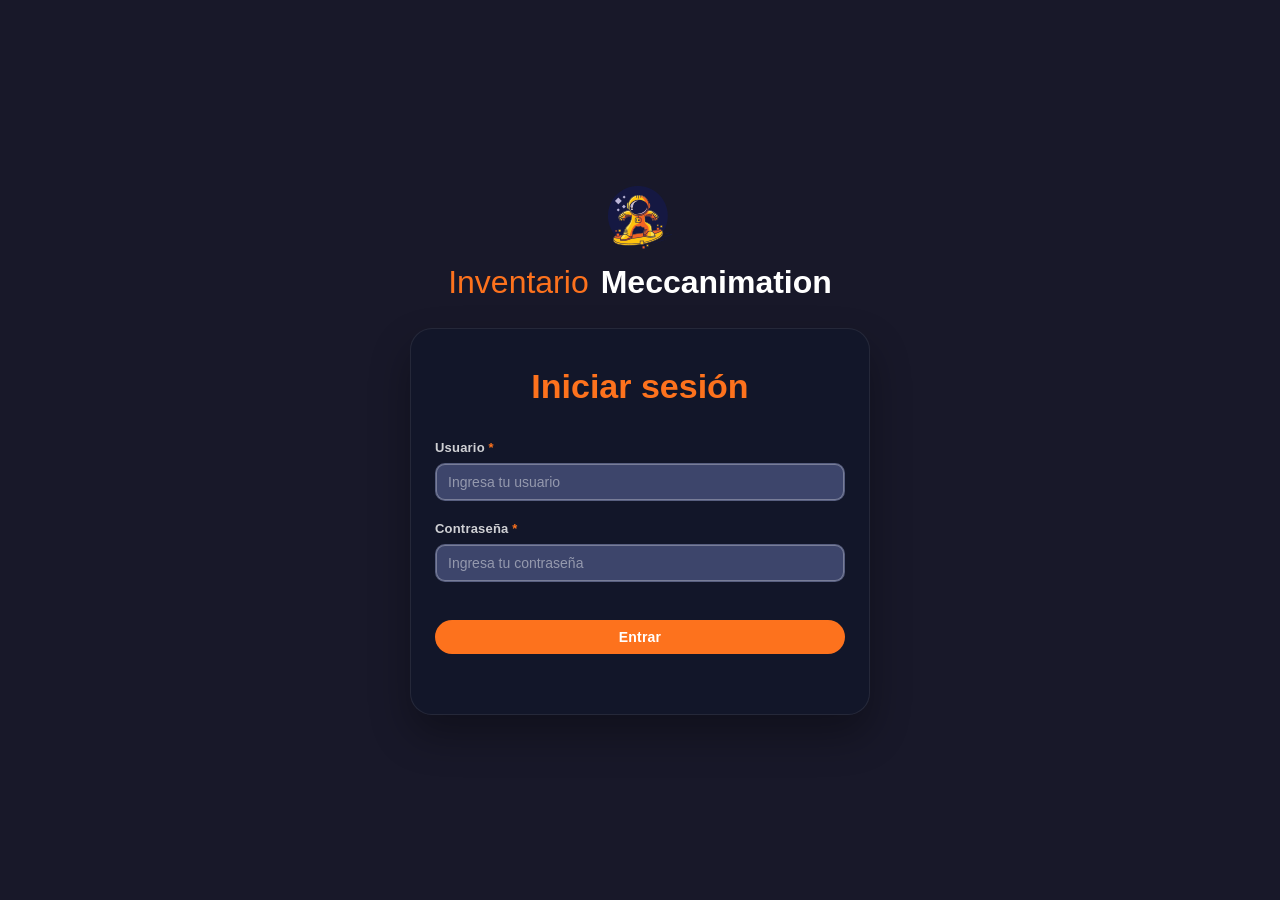
==== commit ca8b1905: "styles - agregar producto" ====
--- a/src/main/resources/public/index.html
+++ b/src/main/resources/public/index.html
@@ -7,15 +7,18 @@
     <title>Inventario Meccanimation</title>
     <link rel="icon" type="image/png" href="css/img/favicon.png">
 
-    <!-- normalize primero, para que style.css pueda sobrescribirlo -->
+    <!-- normalize primero, pa q style.css pueda sobrescribirlo -->
     <link rel="stylesheet" href="css/normalize.css">
     <link rel="stylesheet" href="css/style.css">
 </head>
 
 <body>
 
-    <header class="cabecera">
-        <h1>Inventario de Activos</h1>
+       <header class="cabecera">
+        <div class="cabecera-marca">
+            <img src="css/img/favicon.png" alt="Logo" class="cabecera-logo">
+            <h1>Inventario de Activos</h1>
+        </div>
         <div class="usuario-info">
             <span id="usuario-saludo"></span>
             <button id="btn-logout" class="btn-volver btn-logout">Salir</button>
@@ -24,10 +27,8 @@
 
     <!-- menu de inicio -->
     <div id="vista-menu" class="vista">
-        <div class="seccion-logo">
-            <img src="css/img/favicon.png" alt="logo">
-        </div>
-        <h2>¿Qué vamos a hacer?</h2>
+
+        <h2>¿Que vamos a hacer?</h2>
         <div class="menu-opciones">
             <button class="nav-btn" onclick="cambiarVista('vista-inventario')">Ver Inventario</button>
             <button class="nav-btn" onclick="cambiarVista('vista-auditoria')">Hacer Inventario</button>
@@ -56,7 +57,7 @@
             <table class="tabla-inventario">
                 <thead>
                     <tr>
-                        <th>Código</th>
+                        <th>Codigo</th>
                         <th>Categoría</th>
                         <th>Nombre</th>
                         <th>Precio</th>
@@ -77,7 +78,7 @@
 
         <!-- resumen y tabla del ultimo conteo guardado en la base de datos -->
         <div class="ultimo-conteo-contenedor">
-            <h3>Último inventario realizado</h3>
+            <h3>Ultimo inventario realizado</h3>
             <p id="ultimo-conteo-texto" class="contador-texto"></p>
 
             <div class="auditoria-tabla-wrap">
@@ -123,7 +124,7 @@
                     <div class="auditoria-tabla-wrap">
                         <table class="tabla-inventario">
                             <thead>
-                                <tr><th>Código</th><th>Nombre</th></tr>
+                                <tr><th>Codigo</th><th>Nombre</th></tr>
                             </thead>
                             <tbody id="tabla-faltantes"></tbody>
                         </table>
@@ -158,12 +159,12 @@
                 <input type="hidden" id="itemId">
 
                 <div class="campo">
-                    <label>Código:</label>
+                    <label>Codigo:</label>
                     <input type="text" id="codigoInventario" required>
                 </div>
 
                 <div class="campo">
-                    <label>Categoría:</label>
+                    <label>Categoria:</label>
                     <select id="idCategoria" required></select>
                 </div>
 
@@ -183,7 +184,7 @@
                 </div>
 
                 <div class="campo">
-                    <label>Descripción:</label>
+                    <label>Descripcion:</label>
                     <input type="text" id="descripcion">
                 </div>
 
@@ -229,7 +230,7 @@
             <form id="form-unidad">
                 <input type="hidden" id="unidadProductoId">
                 <div class="campo">
-                    <label>Código de unidad (ej: número de serie):</label>
+                    <label>Codigo de unidad (ej: numero de serie):</label>
                     <input type="text" id="codigoUnidad" required>
                 </div>
                 <button type="submit" class="btn-guardar">+ Agregar unidad</button>
@@ -269,7 +270,7 @@
     <!-- modal de confirmacion, reemplaza el confirm nativo del navegador -->
     <div id="modal-confirmacion" class="modal oculto">
         <div class="modal-contenido modal-confirmacion-contenido">
-            <p id="confirmacion-mensaje">¿Seguro?</p>
+            <p id="confirmacion-mensaje">Seguro?</p>
             <div class="confirmacion-botones">
                 <button id="confirmacion-cancelar" class="btn-cancelar">Cancelar</button>
                 <button id="confirmacion-aceptar" class="btn-eliminar">Eliminar</button>
--- a/src/main/resources/public/css/style.css
+++ b/src/main/resources/public/css/style.css
@@ -1,808 +1,934 @@
 /* variables globales */
 :root {
- --blanco: #FFFFFF;
- --gris: #EEE;
- --negro: #000000;
- --naranja: #FD721D;
- --naranja-hover: #FF9500;
- --azul-claro: #3D456B;
- --azul-oscuro: #181829;
- --azul-transparente: rgba(40, 45, 70, 0.22);
- --fuente-principal: 'Segoe UI', Tahoma, Geneva, Verdana, sans-serif;
- --rojo: #E74C3C;
- --rojo-hover: #C0392B;
+    --blanco: #FFFFFF;
+    --gris: #EEE;
+    --negro: #000000;
+    --naranja: #FD721D;
+    --naranja-hover: #FF9500;
+    --azul-claro: #3D456B;
+    --azul-oscuro: #181829;
+    --azul-transparente: rgba(40, 45, 70, 0.22);
+    --fuente-principal: 'Segoe UI', Tahoma, Geneva, Verdana, sans-serif;
+    --rojo: #E74C3C;
+    --rojo-hover: #C0392B;
 }
 
 /* base y reset */
 html {
- box-sizing: border-box;
- font-size: 62.5%;
- scroll-behavior: smooth;
- scroll-padding-top: 9rem;
+    box-sizing: border-box;
+    font-size: 62.5%;
+    scroll-behavior: smooth;
+    scroll-padding-top: 9rem;
 }
 *, *:before, *:after {
- box-sizing: inherit;
+    box-sizing: inherit;
 }
 body {
- font-family: var(--fuente-principal);
- font-size: 1.6rem;
- line-height: 1.6;
- color: var(--blanco);
- background: var(--azul-oscuro);
- text-align: center;
- margin: 0;
- padding: 0 2rem 4rem;
+    font-family: var(--fuente-principal);
+    font-size: 1.6rem;
+    line-height: 1.6;
+    color: var(--blanco);
+    background: var(--azul-oscuro);
+    text-align: center;
+    margin: 0;
+    padding: 0 2rem 4rem;
 }
 h2 {
- font-size: 3.2rem;
- color: var(--naranja);
- margin-bottom: 20px;
- text-align: center;
-}
-
+    font-size: 3.2rem;
+    color: var(--naranja);
+    margin-bottom: 20px;
+    text-align: center;
+}
+
+/* login */
 .login-pagina {
- min-height: 100vh;
- display: grid;
- place-items: center;
- background: var(--azul-oscuro);
- padding: 2rem;
+    min-height: 100vh;
+    display: grid;
+    place-items: center;
+    background: var(--azul-oscuro);
+    padding: 2rem;
 }
 
 .login-shell {
- width: min(100%, 46rem);
+    width: min(100%, 46rem);
 }
 
 .login-branding {
- display: flex;
- align-items: center;
- justify-content: center;
- gap: 1.2rem;
- margin-bottom: 2rem;
+    display: flex;
+    align-items: center;
+    justify-content: center;
+    gap: 1.2rem;
+    margin-bottom: 2rem;
 }
 
 .inventario-login {
- margin: 0;
-  font-size: clamp(2.2rem, 3vw, 3.2rem);
- color: var(--naranja);
+    margin: 0;
+    font-size: clamp(2.2rem, 3vw, 3.2rem);
+    color: var(--naranja);
 }
 
 .login-branding h1 {
- margin: 0;
- font-size: clamp(2.2rem, 3vw, 3.2rem);
- color: var(--blanco);
+    margin: 0;
+    font-size: clamp(2.2rem, 3vw, 3.2rem);
+    color: var(--blanco);
 }
 
 .login-campos {
- background: rgba(18, 23, 42, 0.9);
- border: 1px solid rgba(255,255,255,0.08);
- border-radius: 2.2rem;
- box-shadow: 0 2rem 4rem rgba(0,0,0,0.32);
- padding: 3rem 2.4rem 2.2rem;
+    background: rgba(18, 23, 42, 0.9);
+    border: 1px solid rgba(255,255,255,0.08);
+    border-radius: 2.2rem;
+    box-shadow: 0 2rem 4rem rgba(0,0,0,0.32);
+    padding: 3rem 2.4rem 2.2rem;
 }
 
 .login-campos h2 {
- margin: 0 0 2.5rem;
- font-size: clamp(2.6rem, 4vw, 3.4rem);
+    margin: 0 0 2.5rem;
+    font-size: clamp(2.6rem, 4vw, 3.4rem);
 }
 
 .login-form {
- display: flex;
- flex-direction: column;
- gap: 1.8rem;
- padding: 0;
+    display: flex;
+    flex-direction: column;
+    gap: 1.8rem;
+    padding: 0;
 }
 
 .login-campo {
- width: 100%;
+    width: 100%;
 }
 
 .login-campo label {
- font-size: 1.4rem;
- color: rgba(255,255,255,0.84);
- margin-bottom: 0.8rem;
+    display: block;
+    font-size: 1.4rem;
+    color: rgba(255,255,255,0.84);
+    margin-bottom: 0.8rem;
 }
 
 .login-campo input {
- width: 100%;
- min-width: 0;
- padding: 1.2rem 1.4rem;
- border-radius: 1.2rem;
- border: 1px solid rgba(255,255,255,0.12);
- background: rgba(255,255,255,0.95);
- color: var(--negro);
- font-size: 1.5rem;
- box-shadow: inset 0 0 0 1px rgba(255,255,255,0.3);
+    width: 100%;
+    min-width: 0;
+    padding: 1.2rem 1.4rem;
+    border-radius: 1.2rem;
+    border: 1px solid rgba(255,255,255,0.12);
+    background: rgba(255,255,255,0.95);
+    color: var(--negro);
+    font-size: 1.5rem;
+    box-shadow: inset 0 0 0 1px rgba(255,255,255,0.3);
 }
 
 .login-campo input:focus {
- outline: none;
- border-color: rgba(253, 114, 29, 0.8);
- box-shadow: 0 0 0 0.35rem rgba(253, 114, 29, 0.18);
+    outline: none;
+    border-color: rgba(253, 114, 29, 0.8);
+    box-shadow: 0 0 0 0.35rem rgba(253, 114, 29, 0.18);
 }
 
 .login-btn {
- width: 100%;
- border-radius: 1.2rem;
- padding: 1.2rem 1.8rem;
- margin-top: 0.7rem;
- font-size: 1.6rem;
- letter-spacing: 0.02rem;
+    width: 100%;
+    border-radius: 1.2rem;
+    padding: 1.2rem 1.8rem;
+    margin-top: 0.7rem;
+    font-size: 1.6rem;
+    letter-spacing: 0.02rem;
 }
 
 .login-error {
- min-height: 2.2rem;
- margin: 1.6rem 0 0;
- color: #ff9a9a;
- font-weight: 600;
+    min-height: 2.2rem;
+    margin: 1.6rem 0 0;
+    color: #ff9a9a;
+    font-weight: 600;
 }
 
 /* cabecera */
 .cabecera h1 {
- font-size: 4.8rem;
- padding-top: 3rem;
- margin-bottom: 0.5rem;
-}
-
-/* logo */
-.seccion-logo {
- margin: 0 0 1rem;
-}
-.seccion-logo img {
- width: 8rem;
- height: auto;
+    font-size: 4.8rem;
+    padding-top: 3rem;
+    margin-bottom: 0.5rem;
+}
+
+/* logo + titulo en una sola fila */
+.cabecera-marca {
+    display: flex;
+    align-items: center;
+    justify-content: center;
+    flex-wrap: wrap;
+    gap: 1.6rem;
+    padding-top: 3rem;
+    margin-bottom: 0.5rem;
+}
+.cabecera .cabecera-marca h1 {
+    padding-top: 0; /* el espacio de arriba ahora lo pone el contenedor */
+    margin: 0;
+}
+.cabecera-logo {
+    width: 6.4rem;
+    height: 6.4rem;
+    flex-shrink: 0;
 }
 
 /* menu de navegacion (SPA) */
 .menu-navegacion {
- display: flex;
- justify-content: center;
- gap: 1.5rem;
- padding: 2rem 0 1rem;
- background: var(--azul-oscuro);
+    display: flex;
+    justify-content: center;
+    gap: 1.5rem;
+    padding: 2rem 0 1rem;
+    background: var(--azul-oscuro);
 }
 .nav-btn {
- font-family: var(--fuente-principal);
- font-size: 1.5rem;
- font-weight: bold;
- padding: 1rem 2rem;
- border: 2px solid transparent;
- border-radius: 2rem;
- cursor: pointer;
- background: var(--naranja);
- color: var(--blanco);
- transition: border-color 0.2s ease, background 0.2s ease;
+    font-family: var(--fuente-principal);
+    font-size: 1.5rem;
+    font-weight: bold;
+    padding: 1rem 2rem;
+    border: 2px solid transparent;
+    border-radius: 2rem;
+    cursor: pointer;
+    background: var(--naranja);
+    color: var(--blanco);
+    transition: border-color 0.2s ease, background 0.2s ease;
 }
 .nav-btn:hover {
- border-color: var(--naranja);
+    border-color: var(--naranja);
 }
 .nav-btn.activo {
- border-color: var(--naranja);
- background: var(--naranja);
+    border-color: var(--naranja);
+    background: var(--naranja);
 }
 
 /* menu de inicio */
 #vista-menu {
- max-width: 60rem;
- margin: 4rem auto;
- text-align: center;
+    max-width: 60rem;
+    margin: 4rem auto;
+    text-align: center;
 }
 .menu-opciones {
- display: flex;
- justify-content: center;
- gap: 2rem;
- margin-top: 3rem;
+    display: flex;
+    justify-content: center;
+    gap: 2rem;
+    margin-top: 3rem;
 }
 .menu-opciones .nav-btn {
- font-size: 1.8rem;
- padding: 2rem 3rem;
+    font-size: 2rem;
+    padding: 2rem 3rem;
 }
 
 .btn-volver {
- position: fixed;
- top: 2rem;
- left: 2rem;
- font-family: var(--fuente-principal);
- font-size: 1.3rem;
- font-weight: bold;
- padding: 0.8rem 1.6rem;
- border: 2px solid var(--naranja);
- border-radius: 2rem;
- cursor: pointer;
- background: var(--azul-oscuro);
- color: var(--blanco);
- z-index: 50;
+    position: fixed;
+    top: 2rem;
+    left: 2rem;
+    font-family: var(--fuente-principal);
+    font-size: 1.3rem;
+    font-weight: bold;
+    padding: 0.8rem 1.6rem;
+    border: 2px solid var(--naranja);
+    border-radius: 2rem;
+    cursor: pointer;
+    background: var(--azul-oscuro);
+    color: var(--blanco);
+    z-index: 50;
 }
 .btn-logout {
- left: auto;
- right: 2rem;
+    left: auto;
+    right: 2rem;
 }
 .btn-volver:hover {
- background: var(--naranja);
+    background: var(--naranja);
 }
 
 /* seccion del formulario */
 .seccion-formulario {
- margin: 0 2rem;
+    margin: 0 2rem;
 }
 .seccion-formulario form {
- padding: 2.5rem 2rem;
- display: flex;
- flex-wrap: wrap;
- gap: 1.5rem;
- align-items: flex-end;
- justify-content: center;
+    padding: 2.5rem 2rem;
+    display: flex;
+    flex-wrap: wrap;
+    gap: 1.5rem;
+    align-items: flex-end;
+    justify-content: center;
 }
 .campo {
- display: flex;
- flex-direction: column;
- text-align: left;
+    display: flex;
+    flex-direction: column;
+    text-align: left;
 }
 .campo label {
- font-size: 1.3rem;
- margin-bottom: 0.4rem;
- font-weight: bold;
+    font-size: 1.3rem;
+    margin-bottom: 0.4rem;
+    font-weight: bold;
 }
 .campo input {
- font-family: var(--fuente-principal);
- font-size: 1.4rem;
- padding: 0.8rem 1rem;
- background: var(--blanco);
- color: var(--negro);
- min-width: 14rem;
+    font-family: var(--fuente-principal);
+    font-size: 1.4rem;
+    padding: 0.8rem 1rem;
+    background: var(--blanco);
+    color: var(--negro);
+    min-width: 14rem;
 }
 
 /* modal de unidades: separa el input y el boton de la tabla de abajo */
 #form-unidad .campo {
- margin-bottom: 1.5rem;
+    margin-bottom: 1.5rem;
 }
 #form-unidad .btn-guardar {
- margin-bottom: 2.5rem;
- border-radius: 2rem;
- display: inline-block;
+    margin-bottom: 2.5rem;
+    border-radius: 2rem;
+    display: inline-block;
 }
 
 /* botones */
 .btn-guardar {
- font-family: var(--fuente-principal);
- font-size: 1.4rem;
- font-weight: bold;
- padding: 0.9rem 1.8rem;
- border: none;
- cursor: pointer;
- background: var(--naranja);
- color: var(--blanco);
- border-radius: 2rem;
- margin-top: 2rem;
- 
+    font-family: var(--fuente-principal);
+    font-size: 1.4rem;
+    font-weight: bold;
+    padding: 0.9rem 1.8rem;
+    border: none;
+    cursor: pointer;
+    background: var(--naranja);
+    color: var(--blanco);
+    border-radius: 2rem;
+    margin-top: 2rem;
 }
 .btn-guardar:hover {
- background: var(--naranja-hover);
+    background: var(--naranja-hover);
 }
 
 .btn-editar,
 .btn-eliminar,
 .btn-detalle {
- font-size: 1.2rem;
- padding: 0.6rem 1.2rem;
- border: none;
- border-radius: 2rem;
- cursor: pointer;
- transition: background 0.2s ease;
+    font-size: 1.2rem;
+    padding: 0.6rem 1.2rem;
+    border: none;
+    border-radius: 2rem;
+    cursor: pointer;
+    transition: background 0.2s ease;
 }
 
 /* boton de editar */
 .btn-editar {
- background: var(--naranja);
- color: var(--blanco);
+    background: var(--naranja);
+    color: var(--blanco);
 }
 .btn-editar:hover {
- background: var(--naranja-hover);
+    background: var(--naranja-hover);
 }
 
 /* boton de eliminar */
 .btn-eliminar {
- background: var(--rojo);
- color: var(--blanco);
+    background: var(--rojo);
+    color: var(--blanco);
 }
 .btn-eliminar:hover {
- background: var(--rojo-hover);
+    background: var(--rojo-hover);
 }
 
 /* boton de detalle */
 .btn-detalle {
- color: var(--blanco);
- background: var(--naranja);
+    color: var(--blanco);
+    background: var(--naranja);
 }
 .btn-detalle:hover {
- background: var(--naranja-hover);
- color: var(--blanco);
+    background: var(--naranja-hover);
+    color: var(--blanco);
 }
 
 .btn-cancelar {
- font-family: var(--fuente-principal);
- font-size: 1.4rem;
- font-weight: bold;
- padding: 0.9rem 1.8rem;
- border: 2px solid var(--gris);
- border-radius: 2rem;
- cursor: pointer;
- background: transparent;
- color: var(--blanco);
+    font-family: var(--fuente-principal);
+    font-size: 1.4rem;
+    font-weight: bold;
+    padding: 0.9rem 1.8rem;
+    border: 2px solid var(--gris);
+    border-radius: 2rem;
+    cursor: pointer;
+    background: transparent;
+    color: var(--blanco);
 }
 .btn-cancelar:hover {
- background: var(--azul-transparente);
-}
-
-/* botones de acciones: en fila, con separacion */
+    background: var(--azul-transparente);
+}
+
+/* botones de acciones de la tabla de productos: en fila, con separacion */
 .acciones-celda {
- display: flex;
- flex-wrap: wrap;
- gap: 0.6rem;
+    display: flex;
+    flex-wrap: wrap;
+    gap: 0.6rem;
 }
 #vista-inventario .tabla-inventario th:last-child {
- width: 28rem; /* la columna de acciones necesita mas ancho que las demas */
+    width: 28rem; /* la columna de acciones necesita mas ancho que las demas */
 }
 
 /* barra de busqueda */
 .seccion-busqueda {
- max-width: 70rem;
- margin: 2rem auto 2.5rem;
+    max-width: 70rem;
+    margin: 2rem auto 2.5rem;
 }
 .seccion-busqueda input {
- width: 100%;
- font-family: var(--fuente-principal);
- font-size: 1.4rem;
- padding: 1rem 1.5rem;
- background: var(--azul-claro);
- color: var(--blanco);
- border: 2px solid var(--naranja);
- border-radius: 2rem;
- outline: none;
+    width: 100%;
+    font-family: var(--fuente-principal);
+    font-size: 1.4rem;
+    padding: 1rem 1.5rem;
+    background: var(--azul-claro);
+    color: var(--blanco);
+    border: 2px solid var(--naranja);
+    border-radius: 2rem;
+    outline: none;
 }
 .seccion-busqueda input::placeholder {
- color: var(--gris);
- opacity: 0.6;
+    color: var(--gris);
+    opacity: 0.6;
 }
 .seccion-busqueda input:focus {
- border-color: var(--naranja-hover);
+    border-color: var(--naranja-hover);
 }
 
 /* seccion tabla */
 .seccion-tabla {
- margin: 0 0 0;
+    margin: 0;
 }
 .tabla-inventario {
- width: 100%;
- border-collapse: collapse;
- background: var(--azul-claro);
- border-radius: 2rem;
- overflow: hidden;
- width: 100%;
- table-layout: fixed; /* evita que las columnas se compriman demasiado */
+    width: 100%;
+    border-collapse: collapse;
+    background: var(--azul-claro);
+    border-radius: 2rem;
+    overflow: hidden;
+    table-layout: fixed; /* evita que las columnas se compriman demasiado */
 }
 .tabla-inventario th,
 .tabla-inventario td {
- padding: 1.2rem 1.5rem;
- text-align: left;
+    padding: 1.2rem 1.5rem;
+    text-align: center;
 }
 .tabla-inventario th {
- background-color: var(--naranja);
- color: var(--blanco);
- font-size: 1.4rem;
- text-transform: uppercase;
+    text-align: center;
+    background-color: var(--naranja);
+    color: var(--blanco);
+    font-size: 1.4rem;
+    text-transform: uppercase;
 }
 .tabla-inventario tbody tr:hover {
- background: var(--azul-transparente);
+    background: var(--azul-transparente);
 }
 .tabla-inventario tbody tr:last-child td {
- border-bottom: none;
+    border-bottom: none;
+}
+
+.estado-inventario-escaneado {
+    color: var(--naranja-hover);
+    font-weight: bold;
+}
+.estado-inventario-faltante {
+    color: var(--rojo);
+    font-weight: bold;
 }
 
 /* select de estado de unidad, con color segun el valor */
 .select-estado {
- font-family: var(--fuente-principal);
- font-size: 1.3rem;
- font-weight: bold;
- padding: 0.6rem 1.2rem;
- border: none;
- border-radius: 2rem;
- cursor: pointer;
- color: var(--blanco);
- outline: none;
- appearance: none;
- -webkit-appearance: none;
- background-repeat: no-repeat;
- background-position: right 1rem center;
- background-size: 1.2rem;
- padding-right: 3rem;
+    font-family: var(--fuente-principal);
+    font-size: 1.3rem;
+    font-weight: bold;
+    padding: 0.6rem 1.2rem;
+    border: none;
+    border-radius: 2rem;
+    cursor: pointer;
+    color: var(--blanco);
+    outline: none;
+    appearance: none;
+    -webkit-appearance: none;
+    background-repeat: no-repeat;
+    background-position: right 1rem center;
+    background-size: 1.2rem;
+    padding-right: 3rem;
 }
 .select-estado option {
- color: var(--negro);
- background: var(--blanco);
+    color: var(--negro);
+    background: var(--blanco);
 }
 .estado-disponible {
- background: #2ecc71; /* verde */
+    background: #2ecc71; /* verdee */
 }
 .estado-asignado {
- background: var(--naranja);
+    background: var(--naranja);
 }
 .estado-dañado {
- background: var(--rojo);
+    background: var(--rojo);
 }
 .estado-baja {
- background: #555b70; /* gris azulado, apagado a proposito */
+    background: #555b70; /* gris medio azulado, apagado a proposito obvio*/
 }
 
 /* modal del detalle */
 .modal {
- position: fixed;
- top: 0; left: 0;
- width: 100%; height: 100%;
- background: rgba(0,0,0,0.6);
- display: flex;
- align-items: center;
- justify-content: center;
- z-index: 100;
+    position: fixed;
+    top: 0; left: 0;
+    width: 100%; height: 100%;
+    background: rgba(0,0,0,0.6);
+    display: flex;
+    align-items: center;
+    justify-content: center;
+    z-index: 100;
 }
 .modal.oculto {
- display: none;
+    display: none;
 }
 .modal-contenido {
- background: var(--azul-claro);
- border-radius: 1rem;
- padding: 2.5rem;
- max-width: 500px;
- width: 90%;
- text-align: left;
- position: relative;
- max-height: 85vh;
- overflow-y: auto; /* por si el contenido es mas alto que la pantalla */
+    background: var(--azul-oscuro);
+    border-radius: 1rem;
+    padding: 2.5rem;
+    max-width: 500px;
+    width: 90%;
+    text-align: left;
+    position: relative;
+    max-height: 85vh;
+    overflow-y: auto; /* por si el contenido es mas alto que la pantalla */
 }
 .modal-contenido h3 {
- color: var(--blanco);
- margin-top: 0;
+    color: var(--blanco);
+    margin-top: 0;
 }
 .modal-contenido img {
- max-height: 200px;
- margin: 1rem auto;
- border-radius: 0.5rem;
+    max-height: 200px;
+    margin: 1rem auto;
+    border-radius: 0.5rem;
 }
 .modal-cerrar {
- position: absolute;
- top: 1rem; right: 1.5rem;
- background: transparent;
- color: var(--blanco);
- font-size: 2.4rem;
- border: none;
- cursor: pointer;
- padding: 0;
+    position: absolute;
+    top: 1rem; right: 1.5rem;
+    background: transparent;
+    color: var(--blanco);
+    font-size: 2.4rem;
+    border: none;
+    cursor: pointer;
+    padding: 0;
 }
 
 /* modal: ver imagen del producto */
 #modal-detalle .modal-imagen-contenido {
- width: auto;
- max-width: 90vw;
- max-height: 90vh;
- padding: 3.5rem 2rem 2rem;
- overflow: visible;
+    width: auto;
+    max-width: 90vw;
+    max-height: 90vh;
+    padding: 3.5rem 2rem 2rem;
+    overflow: visible;
 }
 #modal-detalle .modal-imagen-contenido img {
- display: block;
- max-width: calc(90vw - 4rem);
- max-height: calc(90vh - 6rem);
- margin: 0 auto;
- object-fit: contain;
-}
-/* */
+    display: block;
+    max-width: calc(90vw - 4rem);
+    max-height: calc(90vh - 6rem);
+    margin: 0 auto;
+    object-fit: contain;
+}
 
 /* modal: unidades individuales, tabla con scroll propio */
 #modal-unidades .unidades-tabla {
- max-height: 40vh;
- overflow-y: auto;
- border-radius: 2rem;
+    max-height: 40vh;
+    overflow-y: auto;
+    border-radius: 2rem;
 }
 #modal-unidades .tabla-inventario thead th {
- position: sticky;
- top: 0;
- z-index: 1;
+    position: sticky;
+    top: 0;
+    z-index: 1;
 }
 
 /* modal de confirmacion */
 .modal-confirmacion-contenido {
- max-width: 380px;
- text-align: center;
+    max-width: 380px;
+    text-align: center;
 }
 .modal-confirmacion-contenido p {
- font-size: 1.6rem;
- margin: 0 0 2rem;
+    font-size: 1.6rem;
+    margin: 0 0 2rem;
 }
 .modal-confirmacion-contenido .btn-eliminar {
- border-radius: 2rem;
- padding: 0.9rem 1.8rem;
+    border-radius: 2rem;
+    padding: 0.9rem 1.8rem;
 }
 .confirmacion-botones {
- display: flex;
- gap: 1.5rem;
- justify-content: center;
+    display: flex;
+    gap: 1.5rem;
+    justify-content: center;
 }
 
 /* modal: resumen de auditoria */
 #resumen-faltantes-contenedor h4 {
- color: var(--blanco);
- margin-bottom: 0.8rem;
+    color: var(--blanco);
+    margin-bottom: 1rem;
 }
 #resumen-lista-faltantes {
- max-height: 20rem;
- overflow-y: auto;
- margin: 0 0 2rem;
- padding-left: 2rem;
+    max-height: 20rem;
+    overflow-y: auto;
+    margin: 0 0 2rem;
+    padding-left: 2rem;
 }
 #resumen-lista-faltantes li {
- margin-bottom: 0.5rem;
+    margin-bottom: 0.5rem;
 }
 
 /* auditoria de inventario (escaner) */
 #vista-auditoria {
- max-width: 60rem;
- margin: 5rem auto;
- text-align: center;
+    max-width: 80rem;
+    margin: 5rem auto;
+    text-align: center;
 }
 .escaner-contenedor {
- margin-top: 3rem;
+    margin-top: 3rem;
 }
 #inputEscaner {
- width: 100%;
- font-family: var(--fuente-principal);
- font-size: 2rem;
- text-align: center;
- padding: 2rem;
- border: 3px solid var(--naranja);
- border-radius: 1.5rem;
- background: var(--azul-claro);
- color: var(--blanco);
- outline: none;
+    width: 100%;
+    font-family: var(--fuente-principal);
+    font-size: 2rem;
+    text-align: center;
+    padding: 2rem;
+    border: 3px solid var(--naranja);
+    border-radius: 1.5rem;
+    background: var(--azul-claro);
+    color: var(--blanco);
+    outline: none;
 }
 #inputEscaner::placeholder {
- color: var(--gris);
- opacity: 0.6;
+    color: var(--gris);
+    opacity: 0.6;
 }
 #inputEscaner:focus {
- border-color: var(--naranja-hover);
- box-shadow: 0 0 0 0.4rem rgba(253, 114, 29, 0.25);
+    border-color: var(--naranja-hover);
+    box-shadow: 0 0 0 0.4rem rgba(253, 114, 29, 0.25);
 }
 
 .contador-texto {
- font-size: 2rem;
- font-weight: bold;
- color: var(--naranja);
- margin: 3rem 0 1rem;
+    font-size: 2rem;
+    font-weight: bold;
+    color: var(--naranja);
+    margin: 3rem 0 1rem;
 }
 
 .escaner-mensaje {
- font-size: 1.4rem;
- margin-top: 1.5rem;
- min-height: 2.2rem;
+    font-size: 1.4rem;
+    margin-top: 1.5rem;
+    min-height: 2.2rem;
 }
 .escaner-mensaje.ok {
- color: #2ecc71;
+    color: #2ecc71;
 }
 .escaner-mensaje.error {
- color: var(--rojo);
+    color: var(--rojo);
 }
 .escaner-mensaje.repetido {
- color: var(--naranja);
+    color: var(--naranja);
 }
 
 .auditoria-resultados {
- display: flex;
- gap: 2rem;
- margin-top: 3rem;
- text-align: left;
+    display: flex;
+    gap: 2rem;
+    margin-top: 3rem;
+    text-align: left;
 }
 .auditoria-columna {
- flex: 1;
- min-width: 0;
+    flex: 1;
+    min-width: 0;
 }
 .auditoria-columna h3 {
- color: var(--naranja);
- font-size: 1.6rem;
- margin-bottom: 1rem;
+    color: var(--naranja);
+    font-size: 1.6rem;
+    margin-bottom: 1rem;
 }
 .auditoria-tabla-wrap {
- max-height: 35rem;
- overflow-y: auto;
- border-radius: 1.5rem;
+    max-height: 35rem;
+    overflow-y: auto;
+    border-radius: 1.5rem;
 }
 .auditoria-tabla-wrap .tabla-inventario thead th {
- position: sticky;
- top: 0;
- z-index: 1;
-}
-
-/* la vista de auditoria es mas ancha para que quepa el boton "Quitar" */
-#vista-auditoria {
- max-width: 80rem;
-}
+    position: sticky;
+    top: 0;
+    z-index: 1;
+}
+
+/* columna del boton "Quitar" en la tabla de escaneados */
 .auditoria-columna:first-child .tabla-inventario th:last-child,
 .auditoria-columna:first-child .tabla-inventario td:last-child {
- width: 9rem;
- text-align: center;
+    width: 9rem;
+    text-align: center;
 }
 
 /* historial de conteos */
 #vista-historial .auditoria-tabla-wrap {
- max-height: none;
- max-width: 100%;
- margin-inline: auto;
- overflow-x: auto;
- -webkit-overflow-scrolling: touch;
+    max-height: none;
+    max-width: 100%;
+    margin-inline: auto;
+    overflow-x: auto;
+    -webkit-overflow-scrolling: touch;
 }
 #vista-historial .tabla-inventario {
- width: 100%;
- min-width: 0;
- max-width: 100rem;
- margin-inline: auto;
- table-layout: fixed;
+    width: 100%;
+    min-width: 0;
+    max-width: 100rem;
+    margin-inline: auto;
+    table-layout: fixed;
 }
 
 /* las tres columnas centradas */
 #vista-historial .tabla-inventario th,
 #vista-historial .tabla-inventario td {
- padding: 1.3rem 1.4rem;
- font-size: 1.5rem;
- line-height: 1.4;
- text-align: center;
- white-space: nowrap;
+    padding: 1.3rem 1.4rem;
+    font-size: 1.5rem;
+    line-height: 1.4;
+    text-align: center;
+    white-space: nowrap;
 }
 
 /* anchos repartidos segun el contenido */
 #vista-historial .tabla-inventario th:first-child,
 #vista-historial .tabla-inventario td:first-child {
- width: 32%;
+    width: 32%;
 }
 #vista-historial .tabla-inventario th:nth-child(2),
 #vista-historial .tabla-inventario td:nth-child(2) {
- width: 20%;
+    width: 20%;
 }
 #vista-historial .tabla-inventario th:last-child,
 #vista-historial .tabla-inventario td:last-child {
- width: 48%;
- white-space: normal; /* si los botones no caben, bajan a otra linea */
+    width: 48%;
+    white-space: normal; /* si los botones no caben, bajan a otra linea */
 }
 
 /* botones del historial */
-#vista-historial .btn-detalle:first-of-type {
- margin-right: 0;
-}
 #vista-historial .btn-detalle {
- font-size: 1.3rem;
- padding: 0.7rem 1.4rem;
- margin: 0.3rem 0.4rem;
- border-radius: 2rem;
- min-width: 0;
- white-space: nowrap;
-}
-
-/* botones del historial */
-#vista-historial .btn-detalle:first-of-type {
- margin-right: 0;
-}
-#vista-historial .btn-detalle {
- font-size: 1.1rem;
- padding: 0.45rem 0.85rem;
- margin: 0.2rem 0.25rem;
- border-radius: 1.6rem;
- min-width: 0;
- white-space: nowrap;
+    font-size: 1.5rem;
+    font-weight: bold;
+    padding: 1rem 2rem;
+    margin: 0.4rem 0.6rem;
+    border-radius: 2.4rem;
+    min-width: 12rem;
+    white-space: nowrap;
 }
 
 /* utilidades */
 .oculto {
- display: none;
-}
+    display: none;
+}
+
+.seccion-tabla {
+    overflow-x: auto;
+}
+#vista-inventario .tabla-inventario {
+    min-width: 120rem;
+}
+#vista-inventario .tabla-inventario th {
+    overflow-wrap: anywhere; /* si una palabra no cabe, se parte en vez de pisar la columna vecina */
+}
+
+
+#modal-form .modal-contenido {
+    max-width: 64rem;
+}
+#form-item {
+    display: grid;
+    grid-template-columns: 1fr 1fr;
+    gap: 1.4rem 1.8rem;
+}
+#form-item .campo input,
+#form-item .campo select {
+    width: 100%;
+    min-width: 0;
+}
+/* observaciones, imagen y el boton ocupan toda la fila */
+#form-item .campo:nth-of-type(9),
+#form-item .campo:nth-of-type(10),
+#form-item .btn-guardar {
+    grid-column: 1 / -1;
+}
+/* ===== campos de formulario ===== */
+.campo label {
+    font-size: 1.3rem;
+    font-weight: bold;
+    color: rgba(255, 255, 255, 0.8);
+    letter-spacing: 0.02rem;
+}
+
+/* asterisco naranja en los campos obligatorios */
+.campo:has(:required) label::after {
+    content: " *";
+    color: var(--naranja);
+}
+
+.campo input,
+.campo select {
+    font-family: var(--fuente-principal);
+    font-size: 1.4rem;
+    padding: 1rem 1.2rem;
+    color: var(--blanco);
+    background-color: var(--azul-claro);
+    border: 1px solid rgba(255, 255, 255, 0.14);
+    border-radius: 1rem;
+    outline: none;
+    color-scheme: dark;            /* calendario y lista desplegable en oscuro */
+    transition: border-color 0.2s ease, box-shadow 0.2s ease;
+}
+.campo input::placeholder {
+    color: rgba(255, 255, 255, 0.45);
+}
+.campo input:hover,
+.campo select:hover {
+    border-color: rgba(253, 114, 29, 0.55);
+}
+.campo input:focus,
+.campo select:focus {
+    border-color: var(--naranja);
+    box-shadow: 0 0 0 0.3rem rgba(253, 114, 29, 0.22);
+}
+
+/* campo obligatorio vacio o invalido, solo despues de interactuar con el */
+.campo input:user-invalid,
+.campo select:user-invalid {
+    border-color: var(--rojo);
+}
+
+/* selector con flecha naranja propia */
+.campo select {
+    appearance: none;
+    -webkit-appearance: none;
+    padding-right: 3.6rem;
+    background-image: url("data:image/svg+xml,%3Csvg xmlns='http://www.w3.org/2000/svg' width='12' height='8' viewBox='0 0 12 8'%3E%3Cpath d='M1 1l5 5 5-5' fill='none' stroke='%23FD721D' stroke-width='2' stroke-linecap='round'/%3E%3C/svg%3E");
+    background-repeat: no-repeat;
+    background-position: right 1.2rem center;
+    cursor: pointer;
+}
+.campo select option {
+    background: var(--azul-oscuro);
+    color: var(--blanco);
+}
+
+/* boton "Seleccionar archivo" con el estilo de la app */
+.campo input[type="file"] {
+    padding: 0.8rem 1rem;
+    cursor: pointer;
+}
+.campo input[type="file"]::file-selector-button {
+    font-family: var(--fuente-principal);
+    font-size: 1.3rem;
+    font-weight: bold;
+    color: var(--blanco);
+    background: var(--naranja);
+    border: none;
+    border-radius: 2rem;
+    padding: 0.6rem 1.4rem;
+    margin-right: 1rem;
+    cursor: pointer;
+    transition: background 0.2s ease;
+}
+.campo input[type="file"]::file-selector-button:hover {
+    background: var(--naranja-hover);
+}
+
+/* el autocompletado de Chrome no debe pintar los campos de amarillo */
+.campo input:-webkit-autofill {
+    -webkit-text-fill-color: var(--blanco);
+    box-shadow: 0 0 0 100rem var(--azul-claro) inset;
+}
+
 
 /* responsive tablets */
 @media (max-width: 768px) {
 
- body {
- padding: 0 1rem 3rem;
- }
-
- .cabecera h1 {
- font-size: 3.2rem;
- padding-top: 2rem;
- }
-
- h2 {
- font-size: 2.4rem;
- }
-
- .seccion-logo img {
- max-width: 8rem;
- }
-
- /* la tabla se desborda en horizontal en vez de aplastar columnas */
- .seccion-tabla {
- overflow-x: auto;
- -webkit-overflow-scrolling: touch;
- }
-
- .tabla-inventario {
- min-width: 70rem; /* fuerza el scroll en vez de comprimir el contenido */
- }
-
- .tabla-inventario th,
- .tabla-inventario td {
- padding: 1rem;
- font-size: 1.3rem;
- }
-
- /* el formulario de producto pasa de fila a columna */
- .seccion-formulario form,
- #form-item {
- flex-direction: column;
- align-items: stretch;
- }
-
- .campo input,
- .campo select {
- min-width: 0;
- width: 100%;
- }
-
- .modal-contenido {
- max-width: 90%;
- padding: 2rem;
- }
-
- /* la auditoria pasa de 2 columnas a 1 */
- .auditoria-resultados {
- flex-direction: column;
- }
-
- #vista-historial .tabla-inventario {
- min-width: 56rem;
- }
+    body {
+        padding: 0 1rem 3rem;
+    }
+
+    .cabecera h1 {
+        font-size: 3.2rem;
+    }
+
+    h2 {
+        font-size: 2.4rem;
+    }
+
+     .cabecera-marca { padding-top: 2rem; }
+      .cabecera-logo { width: 5rem; height: 5rem; }
+
+    /* conserva la tabla y permite recorrer sus columnas en pantallas estrechas */
+    .seccion-tabla {
+        max-width: 100%;
+        overflow-x: auto;
+        -webkit-overflow-scrolling: touch;
+    }
+
+    #vista-inventario .tabla-inventario {
+        min-width: 70rem;
+    }
+
+    #vista-historial .tabla-inventario {
+        min-width: 64rem;
+    }
+
+    .tabla-inventario th,
+    .tabla-inventario td {
+        padding: 1rem;
+        font-size: 1.3rem;
+        overflow-wrap: anywhere;
+        vertical-align: top;
+    }
+
+     #form-item { grid-template-columns: 1fr; }
+
+    /* el formulario de producto pasa de fila a columna */
+    .seccion-formulario form,
+    #form-item {
+        flex-direction: column;
+        align-items: stretch;
+    }
+
+    .campo input,
+    .campo select {
+        min-width: 0;
+        width: 100%;
+    }
+
+    .modal-contenido {
+        max-width: 90%;
+        padding: 2rem;
+    }
+
+    /* la auditoria pasa de 2 columnas a 1 */
+    .auditoria-resultados {
+        flex-direction: column;
+    }
+
 }
 
 /* responsive celulares */
 @media (max-width: 480px) {
 
- .cabecera h1 {
- font-size: 2.4rem;
- }
-
- .btn-guardar {
- width: 100%;
- }
-
- .seccion-busqueda input {
- font-size: 1.3rem;
- padding: 0.8rem 1.2rem;
- }
-
- /* los botones de acciones se apilan en vez de quedar en fila */
- .tabla-inventario td:last-child {
- display: flex;
- flex-direction: column;
- gap: 0.6rem;
- }
-
- .btn-editar,
- .btn-eliminar,
- .btn-detalle {
- width: 100%;
- text-align: center;
- }
-
- .modal-contenido {
- width: 95%;
- padding: 1.5rem;
- max-height: 85vh;
- overflow-y: auto; /* por si el formulario es mas alto que la pantalla */
- }
-
- .modal-contenido img {
- max-height: 140px;
- }
-}
+    .cabecera h1 {
+        font-size: 2.4rem;
+    }
+
+          .cabecera-marca { padding-top: 6rem; gap: 1rem; } /* evita chocar con Menú y Salir */
+      .cabecera-logo { width: 4rem; height: 4rem; }
+
+    .btn-guardar {
+        width: 100%;
+    }
+
+    .seccion-busqueda input {
+        font-size: 1.3rem;
+        padding: 0.8rem 1.2rem;
+    }
+
+    #vista-inventario .acciones-celda {
+        flex-direction: column;
+    }
+
+    #vista-inventario .acciones-celda .btn-editar,
+    #vista-inventario .acciones-celda .btn-eliminar,
+    #vista-inventario .acciones-celda .btn-detalle {
+        width: 100%;
+        text-align: center;
+    }
+
+    .modal-contenido {
+        width: 95%;
+        padding: 1.5rem;
+        max-height: 85vh;
+        overflow-y: auto; /* por si el formulario es mas alto que la pantalla */
+    }
+
+    .modal-contenido img {
+        max-height: 140px;
+    }
+}
